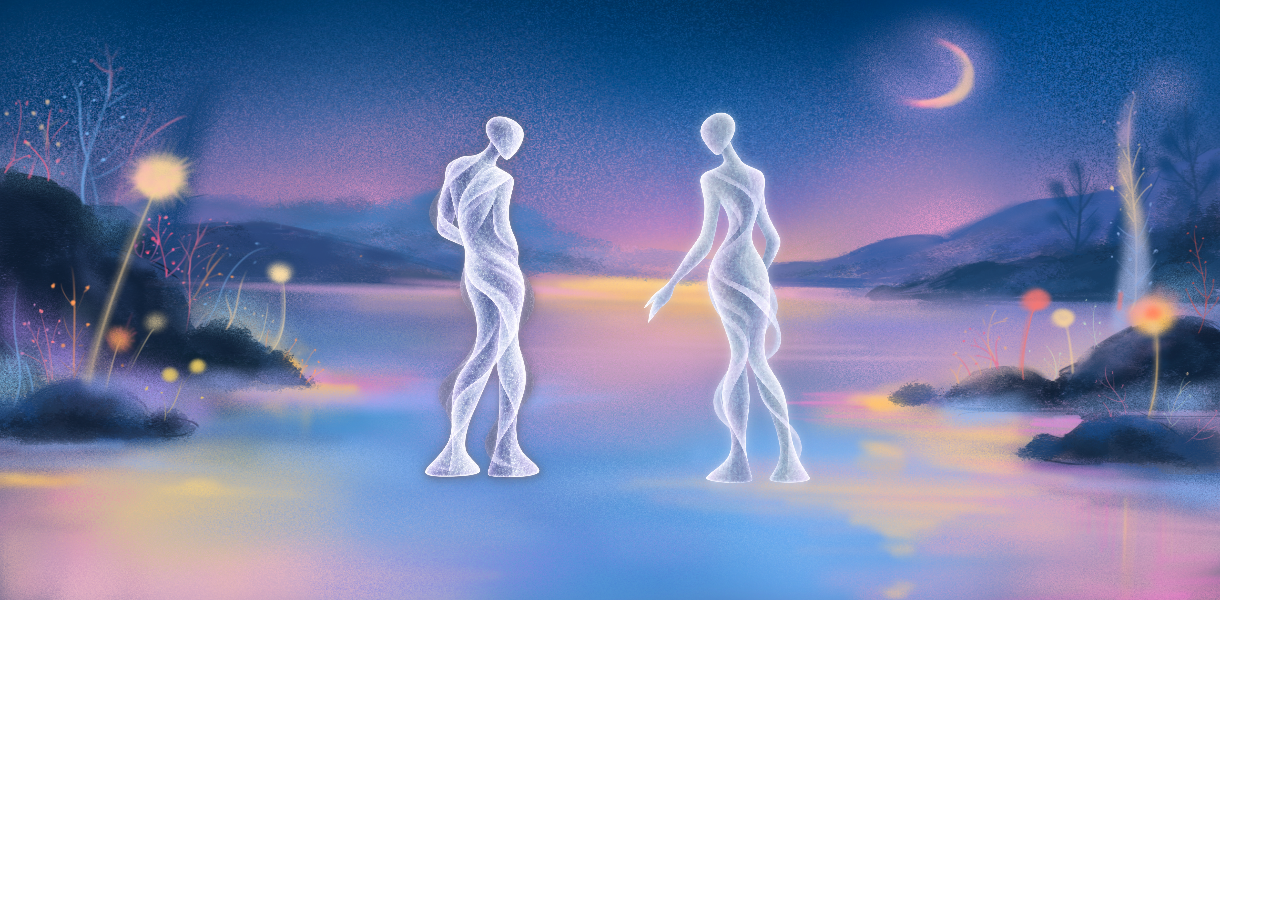
==== Final assignment/index.html @ 496c5983 "Add final project and folder I build a new folder, combine 4 mechanic, and I already update my part," ====
<!DOCTYPE html>
<html lang="en">
<head>
  <meta charset="UTF-8">
  <meta name="viewport" content="width=device-width, initial-scale=1.0">
  <title>Interior Distance</title>
  <link rel="stylesheet" href="style.css">

  <script src="libraries/p5.min.js"></script>
  <script src="libraries/p5.sound.min.js"></script>

  <script src="input-mechanic.js"></script>
  <script src="audio-mechanic.js"></script>
  <script src="time-mechanic.js"></script>
  <script src="perlin-mechanic.js"></script>
</head>
<body>
  <script src="main sketch.js"></script>
</body>
</html>
---- Final assignment/style.css ----
html, body {
  margin: 0;
  padding: 0;
}

canvas {
  display: block;
}
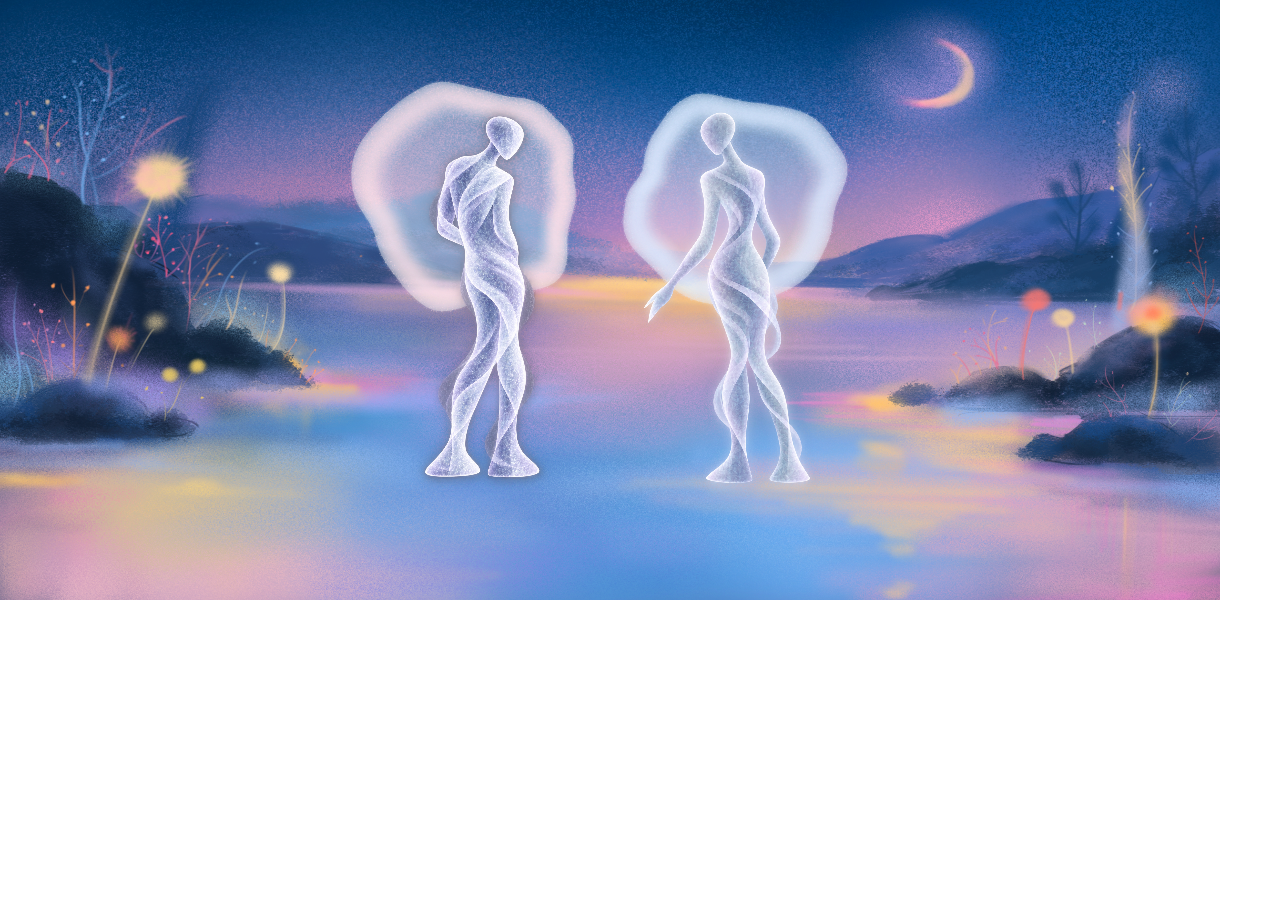
==== commit be366ce4: "combine 4 mechanics in to main sketch, and make some adjusting in each mechanic" ====
--- a/Final assignment/index.html
+++ b/Final assignment/index.html
@@ -9,10 +9,11 @@
   <script src="libraries/p5.min.js"></script>
   <script src="libraries/p5.sound.min.js"></script>
 
-  <script src="input-mechanic.js"></script>
+  <script src="input-control.js"></script>
   <script src="audio-mechanic.js"></script>
-  <script src="time-mechanic.js"></script>
-  <script src="perlin-mechanic.js"></script>
+  <script src="perlin-layer2.js"></script>
+  <script src="perlin-layer1.js"></script>
+  <script src="timebased_sketch.js"></script>
 </head>
 <body>
   <script src="main sketch.js"></script>
